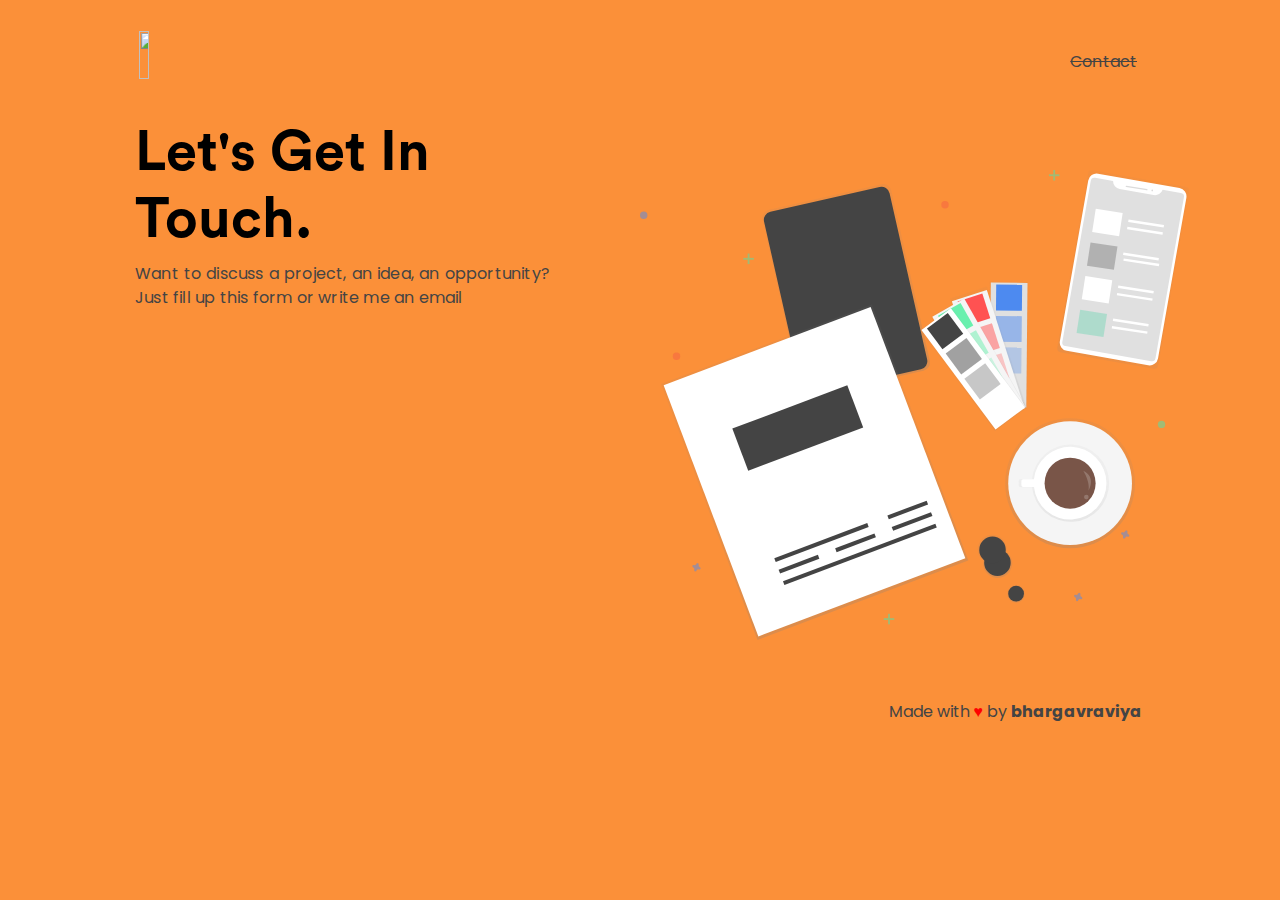
==== contact.html @ b26843b8 "new theme setup" ====
<html>

<head>
    <link rel="stylesheet" href="https://cdnjs.cloudflare.com/ajax/libs/animate.css/3.7.2/animate.min.css">
    <link rel="stylesheet" href="https://stackpath.bootstrapcdn.com/bootstrap/4.4.1/css/bootstrap.min.css">
    <link rel="stylesheet" href="style.css">
    <meta charset="utf-8">
    <meta name="viewport" content="width=device-width, initial-scale=1.0, shrink-to-fit=yes">
    <meta charset="utf-8" />
    <link rel="stylesheet" href="https://use.fontawesome.com/releases/v5.5.0/css/all.css"
        integrity="sha384-B4dIYHKNBt8Bc12p+WXckhzcICo0wtJAoU8YZTY5qE0Id1GSseTk6S+L3BlXeVIU" crossorigin="anonymous">
        <meta name="Description"
        content="Bhargav Raviya bhargavraviya RAJ Technologies Pvt. Ltd. Ahmedabad, Gujarat, India www.rajtechnologies.com PHP | Web Developer | Laravel | Codeigniter | App Developer | Flutter" />
    <title>Contact | Bhargav Raviya</title>
    <link rel="icon" type="image/png" href="assets/img/favicon.png">
</head>

<body id="contact-body" style="overflow-x: hidden;">
    <div>
        <nav class="nav-desk">
            <center>
                <div class="nav-logo">
                    <a href="index.html"><img id="logo" src="https://www.rajtechnologies.com/images/raj-technologies-logo-top-panel.jpg"></a>
                </div>
                <div class="nav-items">
                    <ul>
                        <!-- <li><span><a href="about.html">About</a></span></li>
                        <li><span><a href="work.html">Work</a></span></li> -->
                        
                        <li><span><a href="#" style="text-decoration: line-through;">Contact</a></span></li>
                    </ul>
                </div>

            </center>
        </nav>
        <div class="animated fadeIn row" style="width:100vw;animation-duration: 1.5s;">
            <div class="col-md-6" id="left-hero">
                <h1 class="hero-tag contact-hero animated fadeInLeft">Let's Get In Touch.</h1>
                <p class="hero-des contact-des animated fadeIn delay-1s">Want to discuss a project, an idea, an
                    opportunity? Just fill up this
                    form or write me an email <a target="_blank" href="mailto:raviyatechnical@gmail.com"><i
                            class="fas fa-envelope"></i></a>
                </p>
                <!-- <form class="input-container" method="POST"
                    action="https://script.google.com/macros/s/AKfycbxXnXVlCixiL89xlFlqgGmp3mQnQpR48x6CiZfHtw/exec">
                    <div class="form-group"><label for="name">Name</label><input type="text" name="name" id="name"
                            class="form-control" required=""></div>
                    <div class="form-group"><label for="email">Email Address</label><input type="email" name="email"
                            id="email" class="form-control" required=""></div>
                    <div class="form-group"><label for="message">Your Message</label><textarea rows="3" id="message"
                            name="message" class="form-control" required=""></textarea></div>
                    <button type="submit" class="submit animated bounce delay-4s learn-btn">
                        Send Message
                    </button>
                    <div style="display:none;" id="thankyou_message">
                        <h2>
                            <em>Thanks</em> for contacting us!
                            We will get back to you soon!
                        </h2>
                    </div>
                </form> -->
                <br>
                <!-- <div class="feedback"><a href="https://d474b570.nolt.io/">Have any feedback or suggestion?</a></div> -->

            </div>

            <div class="col-md-6" id="hero-right">
                <img class="animated fadeInRight" id="hero-img" src="assets/img/contact.svg">
            </div>

        </div>
        <div class="footer-full animated fadeIn delay-2s">
            <div id="contact-social" class="social-icons" style="display: inline;">
                <a target="_blank" href="https://linkedin.com/in/bhargavraviya"><i class="fab fa-linkedin"></i></a>
                    <a target="_blank" href="https://github.com/raviyatechnical"><i class="fab fa-github"></i></a>
                    <a target="_blank" href="https://www.youtube.com/channel/UCZSQZ8oG16zMXG2-K6AuL9Q"><i class="fab fa-youtube"></i></a>
                    <a target="_blank" href="https://bhargavraviya.medium.com"><i class="fab fa-medium"></i></a>
                    <a target="_blank" href="mailto:raviyatechnical@gmail.com"><i class="fas fa-envelope"></i></a>
                    <a target="_blank" href="https://raviyatechnical.blogspot.com"><i class="fab fa-blogger"></i></a>
                    <a target="_blank" href="https://instagram.com/raviyatechnical"><i class="fab fa-instagram"></i></a>
            </div>
            <div class="footer-credits">
                Made with <span style="color:red">♥</span> by <a
                    href="https://github.com/bhargavraviya">bhargavraviya</a>
            </div>
        </div>
    </div>
    <div class="menu-wrap">
        <input type="checkbox" class="toggler">
        <div class="hamburger">
            <div></div>
        </div>
        <div class="menu">
            <div>
                <div>
                    <ul>
                        <li><a href="index.html">Home</a></li>
                        <li><a href="#">About</a></li>
                        <li><a href="work.html">Work</a></li>
                        <li><a href="#">Uses</a></li>
                        <li><a disabled href="#" style="text-decoration: line-through;">Contact</a></li>
                    </ul>
                </div>
            </div>
        </div>
    </div>
</body>

</html>
---- style.css ----
@import url('https://fonts.googleapis.com/css?family=Poppins&display=swap');

@font-face {
    font-family: CircularStd;
    src: url(assets/fonts/CircularStd-Bold.eot);
    src: url("assets/fonts/CircularStd-Bold.eot?#iefix") format("embedded-opentype"), url("assets/fonts/CircularStd-Bold.woff") format("woff"), url("assets/fonts/CircularStd-Bold.ttf") format("truetype"), url("assets/fonts/CircularStd-Bold.svg#bcc26993292869431e54c666aafa8fcd") format("svg");
}

:root {
    --primary-color: none;
    --overlay-color: rgba(255, 255, 255, 0.9);
    --menu-speed: 0.75s;
    --light-text-color: #444;
    --black-color: #000;
    --white-color: #fff;
    --hero-color: black;
}
.work-hero-card{
    display: block;
    margin:0 auto;
    width:80%;
    background: #fff;
    align-items: center;
    padding:0;
    /* border-radius: 10px; */
    padding-bottom: 15px;
    /* border:1px solid #44444450; */
    box-shadow: 1px 1px 20px #00000025;
    cursor: pointer;
    transition: all 1s;
    height: 100%;
    
}
#work-text{
    text-align: center;
    font-size: 1.5em;
}
.work-hero-card h1{
    padding-top: 20px;
    text-align: center;
    font-size: 0.8em;
    font-weight: bold;
}
.work-hero-card:hover{
    width:85%;
    box-shadow: 0px 0px 20px #88888875;
    animation:zoom 1s;
    /* filter: none; */
}
.work-card-hero-img{
    width:100%;
    display: block;
    /* border:1px solid #44444450; */
    /* border-radius: 10px; */
    border-bottom: none;
    margin:0 auto;
    left:0;
    right: 0;
}
.work-double-row{
    padding-left:120px;
    padding-right: 120px;
    margin-top: 80px;
}
.project-star {
    position: absolute;
    background: #ffff0080;
    border-radius: 50px;
    padding: 2px 6px;
    font-size: 0.8em;
    top: 40px;
    right: 0;
}

.project-star-mobile {
    display: none;
    background: #ffff0080;
    border-radius: 50px;
    padding: 2px 6px;
    width: 50%;
    margin-bottom: 10px;
    text-align: center;
    font-size: 0.8em;

}

#work-row {
    padding-left: 135px;
    padding-right: 135px;
    width: 100vw;
}

.work-hero {
    /* border:2px solid #444; */
    border-radius: 10px;
    /* box-shadow: 0px 0px 5px #444; */
    width: 90%;
    transition: width 1s;
}
.work-hero:hover{
    width: 95%;
}

.work-des {
    padding-top: 40px;

}

.work-des h1 {
    font-weight: bold;
}

.work-des p {
    text-align: justify;
    font-weight: 100;
}

.work-hero-img {
    width: 100%;
    border-radius: 10px;
}

.technologies h2 {
    font-size: 0.8em;
    font-weight: bold;
}

.tech-stack {
    cursor: pointer;
    margin-right: 10px;
    background: #f2f2f2;
    padding: 2px 4px;
    font-size: 0.8em;
    transition: background 1s;
}

.tech-stack:hover {
    background: beige;
}

.featured {
    margin-top: 10px;
}

.partners {
    /* background:#f2f2f2; */
    height: 50px;
    margin-right: 20px;
}

#partner-logo {
    height: 40px;
    cursor: pointer;
    transition: all 1s;
}

#partner-logo:hover {
    box-shadow: 0px 0px 10px #444;
}

.work-read {
    float: right;
    font-size: 0.8em;
}

.work-read:hover {
    background: #444;
    color: white !important;
    border: 2px solid #444 !important;
}

body {
    font-family: 'Poppins', sans-serif;
    color: var(--light-text-color);
    overflow-x: hidden;
    /* bhargav */
    background-color: #fb9039;
}

.comingsoon h1 {
    font-size: 3em;
}

.comingsoon {
    position: absolute;
    margin: auto;
    top: 0;
    /* background: white; */
    text-align: center;
    right: 0;
    bottom: 0;
    left: 0;
    /* width: 40em; */
    height: 10em;
    animation: opac 0.1s ease-in-out 5;
}

.comingsoon a {
    color: #444;
    font-weight: bold;
    text-decoration: none;
    transition: font-size 1s;
}

.comingsoon a:hover {
    color: blue;
    font-size: 1.5em;
}

.social-icons a {
    color: var(--light-text-color);
    text-decoration: none;
    transition: all 1s;
}

.social-icons a:hover {
    color: blue;
}

li span a {
    color: #444;
    text-decoration: none;

}

li span a:hover {
    color: #444;
    text-decoration: none;
}

.copyright-legal {
    font-size: 1.1em;
    color: #444;
    letter-spacing: 0px;
    text-align: left;
}

.legal-links {
    text-decoration: none;
    font-weight: bold;
    transition: all 1s;
}

.legal-links:hover {
    text-decoration: none;
    color: blue;
}

.legal a,
.legal a:hover,
.legal a:active {
    color: #444;
    text-decoration: none;
}

.privacy-policy h1 {
    font-size: 2.5em;
    /* font-family: 'CircularStd'; */
    font-weight: bold;
    letter-spacing: 0.1rem;
}

.privacy-policy h2 {
    font-size: 25px;
    font-family: 'CircularStd';
    /* letter-spacing: 0.1rem; */
}

.legal-des {
    text-align: justify;
    font-weight: 500;
}

.legal-des strong {
    /* font-size: 1.1em; */
    font-weight: 900;
}

.privacy-policy p {
    padding-right: 13vw;
    letter-spacing: 0.8px;
}

.nav-desk {
    height: 10vh;
    /* position: fixed; */
    display: block;
    width: 80vw;
    margin: auto;

    margin-top: 20px;
    left: 0;
    right: 0;
    /* background: black; */
}

.nav-logo {
    height: 100%;
    float: left;


}



.menu-wrap {
    position: fixed;
    top: 50px;
    right: 50px;
    z-index: 1;
    display: none;
}

.menu-wrap .toggler {
    position: absolute;
    top: 0px;
    right: 0;
    z-index: 2;
    cursor: pointer;
    width: 50px;
    height: 50px;
    opacity: 0;
}

.menu-wrap .hamburger {
    position: absolute;
    top: 0;
    right: 0;
    z-index: 1;
    width: 60px;
    height: 60px;
    padding: 1rem;
    background: var(--primary-color);
    display: flex;
    align-items: center;
    justify-content: center;
}

/* Hamburger Line */
.menu-wrap .hamburger>div {
    position: relative;
    flex: none;
    width: 100%;
    height: 2px;
    z-index: 1;
    background: black;
    display: flex;
    align-items: center;
    justify-content: center;
    transition: all 0.4s ease;
}

/* Hamburger Lines - Top & Bottom */
.menu-wrap .hamburger>div::before,
.menu-wrap .hamburger>div::after {
    content: '';
    position: absolute;
    z-index: 1;
    top: -10px;
    width: 100%;
    height: 2px;
    background: inherit;
}

/* Moves Line Down */
.menu-wrap .hamburger>div::after {
    top: 10px;
}

/* Toggler Animation */
.menu-wrap .toggler:checked+.hamburger>div {
    transform: rotate(135deg);
}

/* Turns Lines Into X */
.menu-wrap .toggler:checked+.hamburger>div:before,
.menu-wrap .toggler:checked+.hamburger>div:after {
    top: 0;
    transform: rotate(90deg);
}

/* Rotate On Hover When Checked */
.menu-wrap .toggler:checked:hover+.hamburger>div {
    transform: rotate(225deg);
}

/* Show Menu */
.menu-wrap .toggler:checked~.menu {
    visibility: visible;
}

.menu-wrap .toggler:checked~.menu>div {
    transform: scale(1);
    transition-duration: var(--menu-speed);
}

.menu-wrap .toggler:checked~.menu>div>div {
    opacity: 1;
    transition: opacity 0.4s ease 0.4s;
}

.menu-wrap .menu {
    position: fixed;
    top: 0;
    right: 0;
    width: 100%;
    height: 100%;
    z-index: 1;
    visibility: hidden;
    overflow: hidden;
    display: flex;
    align-items: center;
    justify-content: center;
}

.menu-wrap .menu>div {
    background: var(--overlay-color);
    border-radius: 50%;
    width: 200vw;
    height: 200vw;
    display: flex;
    flex: none;
    align-items: center;
    justify-content: center;
    transform: scale(0);
    transition: all 0.4s ease;
}

.menu-wrap .menu>div>div {
    text-align: center;
    max-width: 90vw;
    max-height: 100vh;
    opacity: 0;
    transition: opacity 0.4s ease;
}

.menu-wrap .menu>div>div>ul>li {
    list-style: none;
    color: var(--white-color);
    font-size: 1.5rem;
    padding: 1rem;
}

.menu-wrap .menu>div>div>ul>li>a {
    color: inherit;
    text-decoration: none;
    transition: color 0.4s ease;
}


.legal {
    position: absolute;
    bottom: 25px;
    right: 25px;
}


.hero-tag {
    margin-top: 20vh;
    text-align: left;
    font-size: 4.5em;
    font-weight: bold;
    color: var(--hero-color);
    font-family: 'CircularStd', sans-serif;
}

.contact-hero {
    margin-top: 0vh;
    font-size: 3.5em;
}

.hero-des {
    padding-right: 60px;
    text-align: justify;
    /* font-weight: 800; */
    letter-spacing: 1.2;
}

.contact-des {
    letter-spacing: 0.2;
}

.input-container {
    padding: 10px 0px;
}

.form-group {
    margin-bottom: 1rem;
}

label {
    display: inline-block;
    margin-bottom: 0.5rem;
}

.form-control {
    height: calc(2.25rem + 2px);
    padding: .5rem .75rem;
    width: 90%;
    font-size: 1rem;
    line-height: 1.5;
    color: #495057;
    background: none;
    border: none;
    border-bottom: 2px solid #444;
    border-radius: 0rem;
    transition: all .5s ease-in-out;
    outline: none;
}

.form-control:focus {
    outline: none;
    border-bottom: 2px solid blue;
    box-shadow: none;
}

.form-control:hover {
    background: whitesmoke;
}

/* input:focus, textarea:focus, select:focus{
    outline: none;
} */
.learn-btn {
    padding: 5px 10px;
    background: var(--light-text-color);
    color: white;
    border: 2px solid var(--light-text-color);
    letter-spacing: 0.1;
    transition: all 1s;
}

.contact-des a {
    text-decoration: none;
    color: #444;
    transition: color 1s;
}

.contact-des a:hover {
    color: blue;
}

.learn-btn:hover {
    background: blue;
    border: 2px solid blue;
}

.contact-btn {
    margin-left: 6px;
    padding: 5px 10px;
    color: var(--light-text-color);
    background: none;
    border: 2px solid var(--light-text-color);
    transition: all 1s;
}

.contact-btn:hover {
    color: blue;
    border: 2px solid blue;
}

#hero-img {
    margin-top: 50px;
    width: 90%;
}

#left-hero {
    padding-left: 150px;
}

#logo {
    margin-top: 5px;
    height: 80%;
    padding: 6px;
    /* bhargav */
    /* border: 4px solid #444;
    border-radius: 50%; */
}

/* .nav-items{
    color:black;
    float:right;
} */
ul {
    float: right;
    /* color:white; */
    list-style: none;
    padding: 30px 0px;
}

li {
    /* text-transform: uppercase; */
    display: inline;
    font-size: 16px;
    letter-spacing: 0.1;
    padding: 0px 15px;
}

.social-icons {
    margin-top: 30%;
}

.footer-full {
    width: 80vw;
    margin: 0 auto;
    padding: 30px 10px;
    padding-top: 100px;
    position: relative;
    bottom: 0;
    left: 0;
    right: 0;
}

.footer-credits {
    float: right;
    /* display: inline; */
}

.footer-credits a {
    color: #444;
    font-weight: bold;
    text-decoration: none;
    transition: all 1s;
}

.footer-credits a:hover {
    color: blue;
    text-decoration: none;
    font-weight: bold;
}

.social-icons i {
    font-size: 2em;
    /* font-weight: 100; */
    padding: 0px 5px;
}

li span {
    position: relative;
    /* display: block; */
    cursor: pointer;
}

li span:before,
li span:after {
    content: '';
    position: absolute;
    width: 0%;
    height: 1px;
    top: 50%;
    margin-top: -0.5px;
    background: var(--black-color);
}

li span:before {
    left: -2.5px;
}

li span:after {
    right: 2.5px;
    background: var(--black-color);
    transition: width 0.8s cubic-bezier(0.22, 0.61, 0.36, 1);
}

.footer-full {
    padding-top: 60px;
}

li span:hover:before {
    background: var(--black-color);
    width: 100%;
    transition: width 0.5s cubic-bezier(0.22, 0.61, 0.36, 1);
}

li span:hover:after {
    background: transparent;
    width: 100%;
    transition: 0s;
}

#index-body {
    /* background: url('assets/img/mobile.png'); */
    background-size: cover;
    background-repeat: no-repeat;
    background-position: center;
}

/* Tablets */
@media (min-width: 768px) and (max-width: 1024px) {
    #left-hero {
        padding-left: 80px;
        flex: 0 0 100% !important;
        max-width: 100% !important;

    }

    #work-row {
        padding-left: 50px;
        padding-right: 50px;
    }

    .work-hero {
        width: 100%;
    }

    #hero-right {
        display: none;
    }
    .work-double-row{
        padding-left: 30px;
        padding-right: 30px;
    }
    #index-body {
/*         background: url('assets/img/mobile.png'); */
        background-size: cover;
        background-repeat: no-repeat;
        background-position: center;
        height: 100vh;
        width: 100vw;
    }
    /* .work-double-row{
        padding-left: 50px;
        padding-right: 50px;
    } */

}

/* #logo {
    display: none;
} */

@media only screen and (max-width: 768px) {

    /* For mobile phones: */
    .nav-items {
        width: 0;
        height: 0;
        display: none;
    }
    .work-double-row{
        padding:30px 20px;
        padding-bottom: 0;
    }
    .work-hero-card{
        width:100%;
        margin-bottom: 25px;
    }
    #row-3{
        margin-top: 0px;
        padding:0 20px;
    }
    #index-body {
/*         background: url('assets/img/mobile.png'); */
        background-size: cover;
        background-repeat: no-repeat;
        background-position: center;
        height: 100vh;
    }

    #left-hero {
        padding-left: 50px;
        ;
    }

    #work-row {
        padding-right: 0;
        padding-left: 30px;
    }

    .work-des h1 {
        text-align: center;
    }

    .work-read {
        float: none;
    }

    #logo {
        display: none;
        /* height: 65%;
        margin-top: 28px; */
    }

    .hero-tag {
        margin-top: 20vh;
        font-size: 4em;
    }

    #hero-right {
        display: none;
    }

    .hero-des {
        padding-right: 30px;
    }

    .menu-wrap {
        display: block;
    }

    .menu ul li {
        display: block !important;
    }

    .menu ul li a {
        color: var(--black-color) !important;
    }

    .menu-wrap .hamburger {
        z-index: 2;
    }

    .menu-wrap .toggler {
        z-index: 3;
    }

    .contact-hero {
        margin-top: 10vh;
    }

    .footer-full {
        text-align: center;
        padding-top: 40px !important;
    }

    #contact-social {
        margin-top: 10%;
    }

    .footer-credits {
        display: block;
        text-align: center;
        padding-top: 10px;
        float: none;
    }

    #legal-hero {
        margin-top: 5vh !important;
        text-align: left;
    }

    #legal-hero-des {
        padding-right: 10px;
        text-align: left;
        font-size: 0.8em;
    }

    .privacy-policy p {
        padding-right: 1vw;
        /* text-align: left; */
    }

    .project-star {
        display: none;
    }

    .project-star-mobile {
        display: block;
    }
}


::-webkit-scrollbar {
    width: 5px;
}

/* Track */
::-webkit-scrollbar-track {
    background: white;

}

/* Handle */
::-webkit-scrollbar-thumb {
    background: #444;
    border-radius: 50px;

}

/* Handle on hover */
::-webkit-scrollbar-thumb:hover {
    background: #555;

}
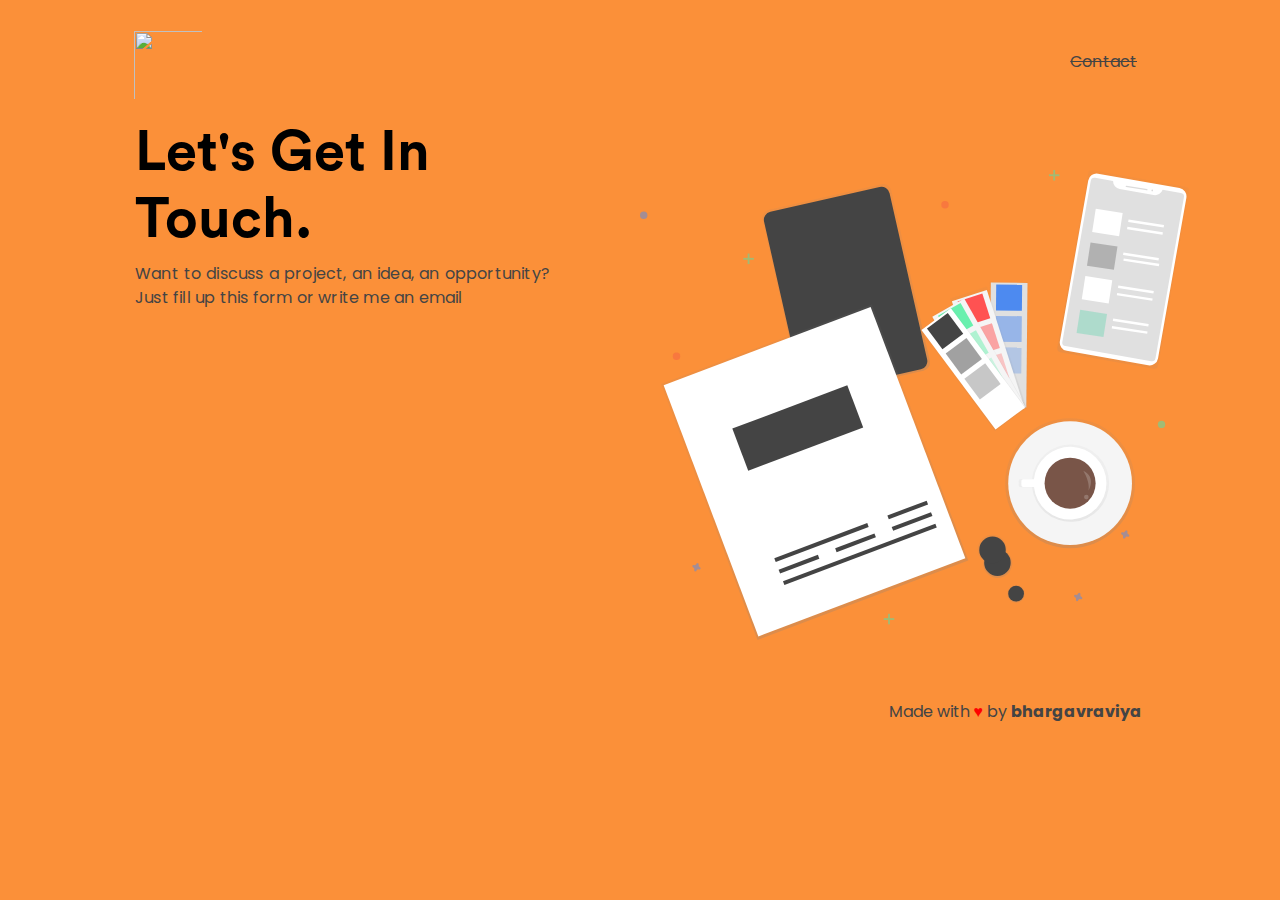
==== commit 3af4a15e: "update on 08-01-2022" ====
--- a/contact.html
+++ b/contact.html
@@ -20,7 +20,7 @@
         <nav class="nav-desk">
             <center>
                 <div class="nav-logo">
-                    <a href="index.html"><img id="logo" src="https://www.rajtechnologies.com/images/raj-technologies-logo-top-panel.jpg"></a>
+                    <a href="index.html"><img id="logo" src="https://www.rajtechnologies.com/ui/images/raj-technologies-logo-top-panel.jpg"></a>
                 </div>
                 <div class="nav-items">
                     <ul>
--- a/style.css
+++ b/style.css
@@ -570,7 +570,8 @@
 
 #logo {
     margin-top: 5px;
-    height: 80%;
+    /* height: 80%; */
+    height: 80px;
     padding: 6px;
     /* bhargav */
     /* border: 4px solid #444;
